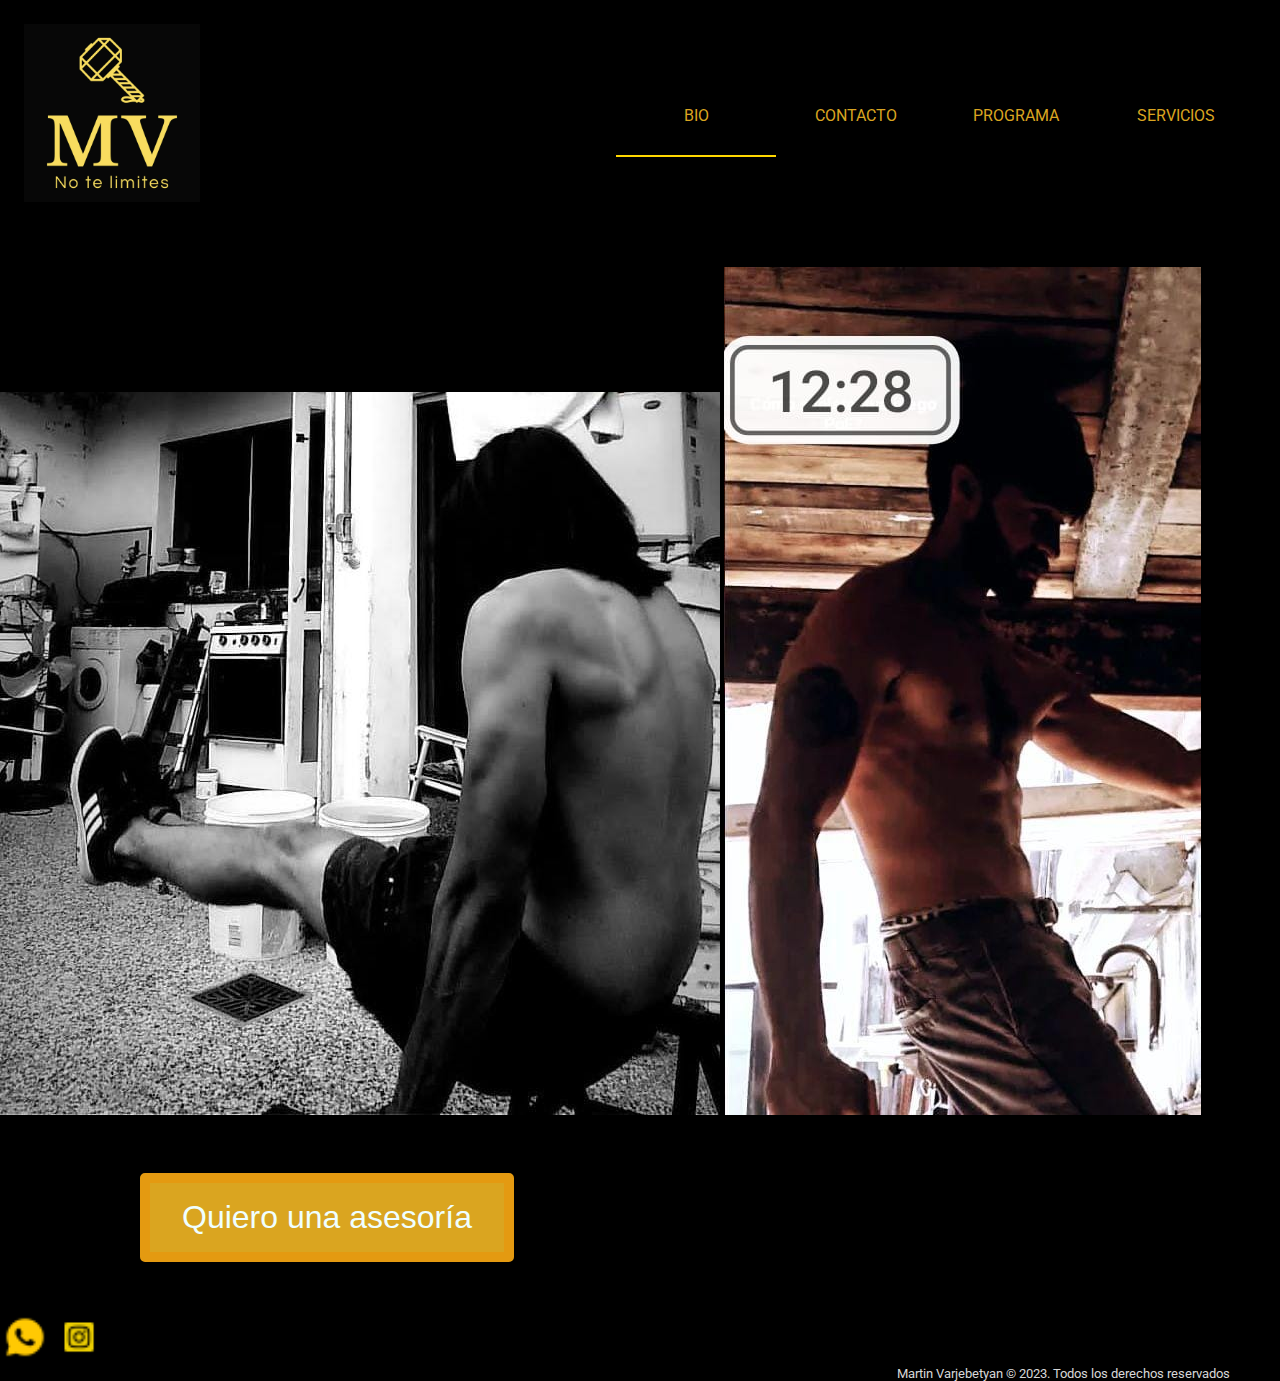
==== pages/bio.html @ bbb22db9 "1erCommit" ====
<!DOCTYPE html>
<html lang="en">
<head>
    <meta charset="UTF-8">
    <meta http-equiv="X-UA-Compatible" content="IE=edge">
    <meta name="viewport" content="width=device-width, initial-scale=1.0">
    <meta name="description" content="Conoce mas sobre tu entrenados">
    <meta name="keywords" content=""SOBRE MI, CALISTENIA, GYM, NUTRISION, CALISTENIA EN CASA, PROGYM, SALUDABLE, FITNES, CALISTENIA PARA PRINCIPIANTES, ASESORIA> 
     <!-- Boostrap -->
     <link href="https://cdn.jsdelivr.net/npm/bootstrap@5.3.0-alpha1/dist/css/bootstrap.min.css" rel="stylesheet" integrity="sha384-GLhlTQ8iRABdZLl6O3oVMWSktQOp6b7In1Zl3/Jr59b6EGGoI1aFkw7cmDA6j6gD" crossorigin="anonymous">
     <script src="https://cdn.jsdelivr.net/npm/bootstrap@5.3.0-alpha1/dist/js/bootstrap.bundle.min.js" integrity="sha384-w76AqPfDkMBDXo30jS1Sgez6pr3x5MlQ1ZAGC+nuZB+EYdgRZgiwxhTBTkF7CXvN" crossorigin="anonymous"></script>
     <!-- css -->
    <link rel="stylesheet" href="../css/style.css">
    <title>MV-Bio</title>
</head>
<body>
    <header class="cabeza">
        <nav class="navbar container">
            <a href="../index.html" class="nav-link"><img src="../assets/iconos/94781c301a0d70f829aa824926fd6fbb.png" alt="logo"></a>
            <ul class="nav-list">
                <li class="nav-item">
                    <a href="bio.html" class="nav-link">Bio</a>
                </li>
                <li class="nav-item">
                    <a href="contacto.html" class="nav-link">Contacto</a>
                </li>
                <li class="nav-item">
                    <a href="programa.html" class="nav-link">Programa</a>
                </li>
                <li class="nav-item">
                    <a href="servicios.html" class="nav-link">Servicios</a>
                </li>
                <div class="active"></div>
            </ul>
        </nav>
    </header>

    <!-- main-grid y aplicacion de bootstrap-->
    <section>
        <div class="container px-4 text-center">
            <div>
                <h1 id="espacio4" class="h4 pb-2 mb-4 text-warning border-bottom border-warning">Que entrenar no sea un hobby</h1>
            </div>  
            <div class="row gx-5"> 
                <div class="col">
                    <img src="../assets/WhatsApp Image 2023-02-11 at 12.31.41.jpeg " id="espacio5" class="img-fluid img-thumbnail">
                    <img src="../assets/WhatsApp Image 2023-02-11 at 12.30.23.jpeg " id="espacio5" class="img-fluid img-thumbnail">
                </div> 
            </div>    

            <div class="row gx-5">
                <div class="col">
                    <h4 class="p-3 text-warning">Siempre me gusto entrenar pero nunca me lo llegue a tomar enserio, hasta que conocí a la calistenia y encontré el potencial que puede llegar a tener mi cuerpo. Con exigencia y perseverancia, logre dominarme y llegar a mis objetivos; de esta manera no solo vas a cambiar físicamente sino de manera mental logrando una cantidad importante de metas impuesta por uno mismo.</h4>
                </div>   
            </div>   
        </div>    
    </section>  

    <footer>   
        <div class="footer">
            <button class="btn"> <a class="bt" href="programa.html">Quiero una asesoría</a></button>
        
            <div class="iconos">
                <a href="https://web.whatsapp.com/" target="_blank"><img src="../assets/iconos/icons8-whatsapp-24.png" width="50" alt="Logo de WhatsApp"></a>      
                <a href="https://www.instagram.com/" target="_blank"><img src="../assets/iconos/icons8-instagram-logo-24.png" width="50" alt="Logo de instagram"></a>
            </div>
 
            <p class="copyrigth"> Martin Varjebetyan © 2023. Todos los derechos reservados</p>
        </div>
    </div>
    </footer> 
    
</body>
</html>
---- css/style.css ----
@charset "UTF-8";
@import url("https://fonts.googleapis.com/css2?family=Amatic+SC:wght@700&family=Roboto:wght@500&display=swap");
.navbar {
  display: flex;
  align-items: center;
  justify-content: space-between;
  padding-block: 1.5rem;
}
.navbar .nav-list {
  position: relative;
  display: flex;
  list-style: none;
}
.navbar .nav-list .nav-item {
  min-width: 10rem;
  text-align: center;
  padding-block: 1rem;
}
.navbar .nav-list .nav-item .nav-link {
  font-family: "Roboto", sans-serif;
  text-transform: uppercase;
  color: goldenrod;
  text-decoration: none;
  cursor: pointer;
}

.nav-item:nth-child(2):hover ~ .active {
  transform: translateX(10rem);
}

.nav-item:nth-child(3):hover ~ .active {
  transform: translateX(20rem);
}

.nav-item:nth-child(4):hover ~ .active {
  transform: translateX(30rem);
}

@media (max-width: 768px) {
  .navbar {
    flex-direction: column;
    align-items: stretch;
  }
}

@media (max-width: 768px) {
  .nav-list {
    flex-direction: column;
  }
}

@media (max-width: 768px) {
  .nav-item {
    width: 100%;
  }
}

@media (max-width: 768px) {
  .nav-link {
    padding: 0.5rem;
  }
}

@media (max-width: 768px) {
  .active {
    display: none;
  }
}

.contenedor {
  display: grid;
  grid-template-columns: 1.2fr 0.8fr;
  grid-template-rows: 3fr 0.5fr;
  grid-auto-columns: 1fr;
  gap: 8px 0px;
  grid-auto-flow: row;
  justify-content: space-between;
  align-content: space-around;
  justify-items: auto;
  align-items: center;
  grid-template-areas: "imagen-main texto" "footer footer";
}
.contenedor .footer {
  display: grid;
  grid-template-columns: 1fr 1fr 1fr;
  grid-template-rows: 1fr 1fr 1fr;
  gap: 0px 0px;
  grid-auto-flow: row;
  grid-template-areas: ". . iconos" ". . iconos" ". . iconos";
  grid-area: footer;
  text-align: center;
}
.contenedor .footer .iconos {
  grid-area: iconos;
  text-align: end;
  justify-content: space-between;
}
.contenedor .footer .imagen-main {
  grid-area: imagen-main;
}
.contenedor .footer .texto {
  grid-area: texto;
  text-align: end;
}

.btn {
  font-size: 2rem;
  font-weight: 400;
  margin: 0px 140px 50px;
  padding: 0.5em 1em;
  background-color: goldenrod;
  border: 10px solid rgb(228, 154, 17);
  border-radius: 5px;
  transition: all 0.3s;
}
.btn:hover {
  transform: translateY(-10px);
  background-color: gold;
  color: beige;
}
.btn .bt {
  text-decoration: none;
  color: azure;
}
.btn .bt:hover {
  color: rgba(197, 155, 49, 0.973);
}

/*diseño para galeria de servicios.html*/
.seccion {
  display: flex;
  width: 600px;
  height: 430px;
  margin: 50px;
  margin-left: 25%;
}
.seccion .miimagen {
  width: 0px;
  flex-grow: 1;
  object-fit: cover;
  opacity: 0.8;
  transition: 0.5s ease;
}
.seccion .miimagen:hover {
  cursor: crosshair;
  width: 300px;
  opacity: 1;
  filter: contrast(120%);
}

* {
  margin: 0;
  padding: 0;
  box-sizing: border-box;
}

body {
  background-color: black;
}

.cabeza {
  background-color: black;
}
.cabeza .container {
  max-width: 98rem;
  margin-inline: auto;
  padding-inline: 1.5rem;
}
.cabeza .container .active {
  position: absolute;
  bottom: -1rem;
  height: 2px;
  width: 10rem;
  background-color: gold;
  transition: transform 0.25s;
}

.mitexto, .mitexto1 {
  color: goldenrod;
  font-family: "Roboto", sans-serif;
  text-align: justify;
  padding: 25px;
}

.parrafo, .copyrigth {
  font-family: "Roboto", sans-serif;
  color: #d7d7d7;
  font-size: 25px;
  padding-right: 50px;
}

.copyrigth {
  font-size: small;
  text-align: end;
}

@media (max-width: 768px) {
  .texto {
    margin-top: 100px;
    margin-left: 50px;
  }
}

@media (max-width: 768px) {
  .mitexto, .mitexto1 {
    font-size: 25px;
  }
}

@media (max-width: 768px) {
  .mitexto1 {
    font-size: 20px;
  }
}

@media (max-width: 768px) {
  .parrafo, .copyrigth {
    font-size: 15px;
  }
}

.maps, .boton-enviar {
  display: flex;
  flex-wrap: wrap;
  gap: 1rem;
  margin: 50px;
}

/*# sourceMappingURL=style.css.map */
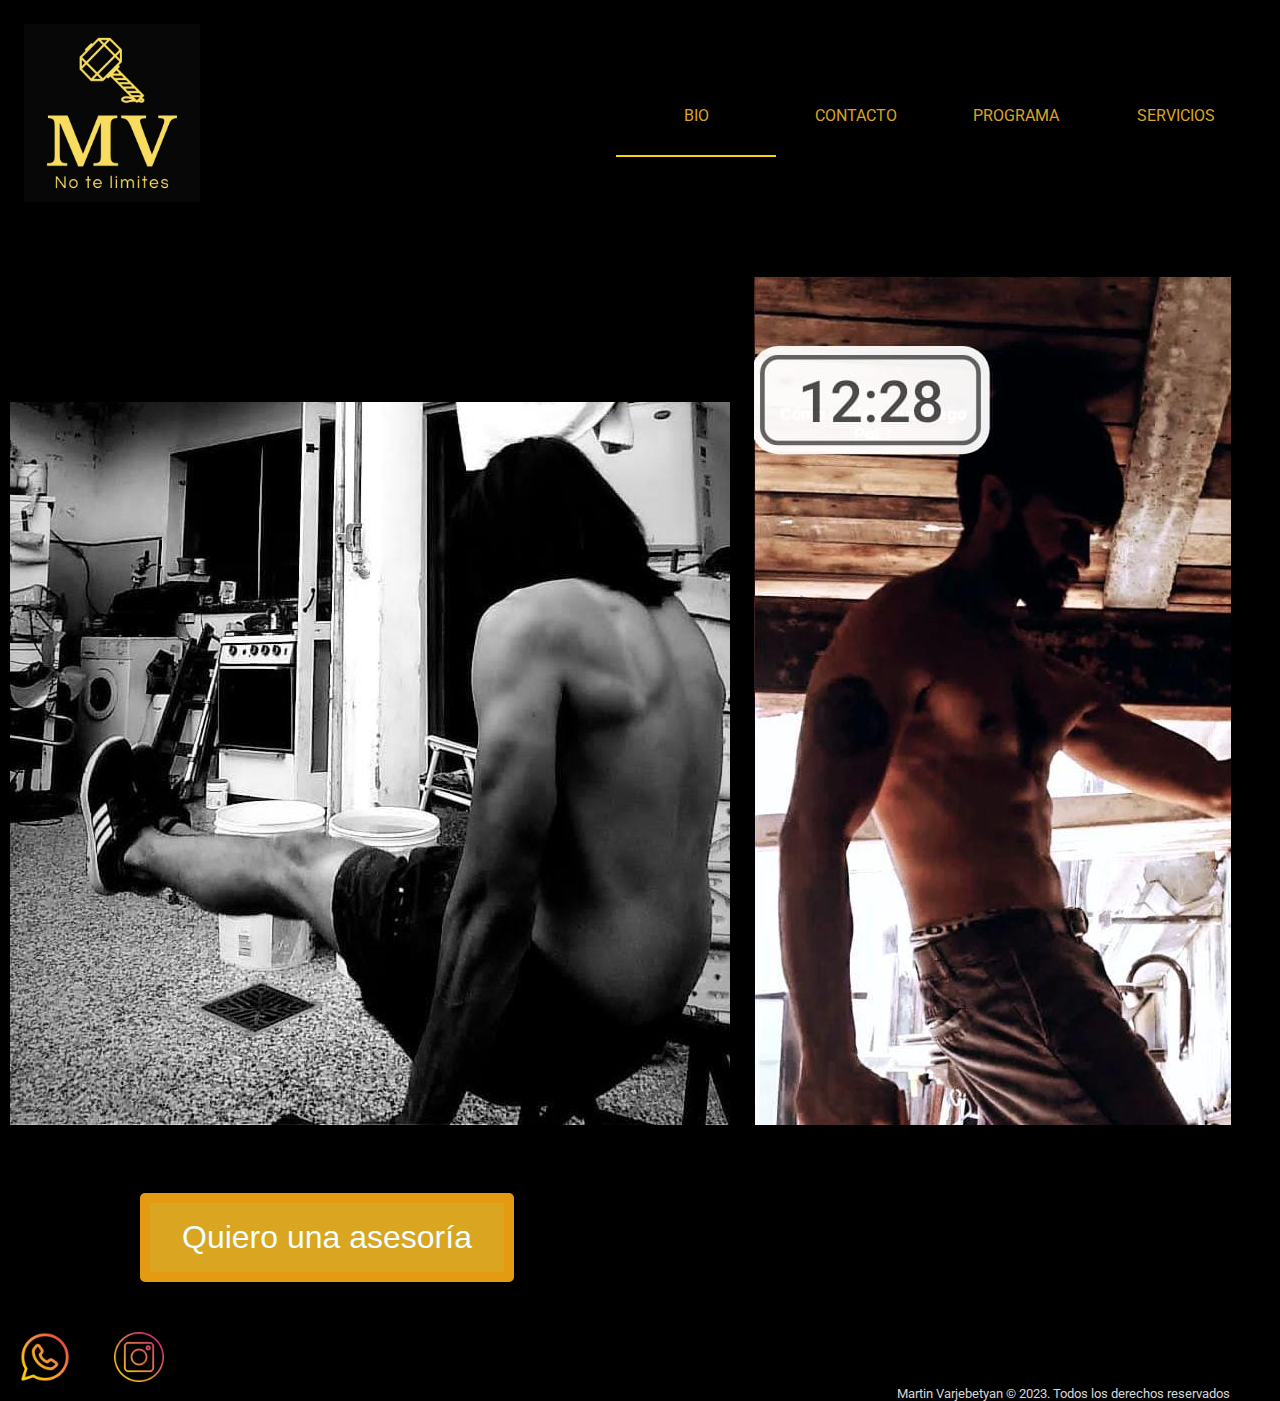
==== commit 92e46f64: "pre-entrega3 Martin Varjebetyan" ====
--- a/pages/bio.html
+++ b/pages/bio.html
@@ -39,12 +39,12 @@
     <section>
         <div class="container px-4 text-center">
             <div>
-                <h1 id="espacio4" class="h4 pb-2 mb-4 text-warning border-bottom border-warning">Que entrenar no sea un hobby</h1>
+                <h1 class="h4 pb-2 mb-4 text-warning border-bottom border-warning">Que entrenar no sea un hobby</h1>
             </div>  
             <div class="row gx-5"> 
                 <div class="col">
-                    <img src="../assets/WhatsApp Image 2023-02-11 at 12.31.41.jpeg " id="espacio5" class="img-fluid img-thumbnail">
-                    <img src="../assets/WhatsApp Image 2023-02-11 at 12.30.23.jpeg " id="espacio5" class="img-fluid img-thumbnail">
+                    <img src="../assets/WhatsApp Image 2023-02-11 at 12.31.41.jpeg " class="img-fluid img-thumbnail">
+                    <img src="../assets/WhatsApp Image 2023-02-11 at 12.30.23.jpeg " class="img-fluid img-thumbnail">
                 </div> 
             </div>    
 
@@ -61,8 +61,8 @@
             <button class="btn"> <a class="bt" href="programa.html">Quiero una asesoría</a></button>
         
             <div class="iconos">
-                <a href="https://web.whatsapp.com/" target="_blank"><img src="../assets/iconos/icons8-whatsapp-24.png" width="50" alt="Logo de WhatsApp"></a>      
-                <a href="https://www.instagram.com/" target="_blank"><img src="../assets/iconos/icons8-instagram-logo-24.png" width="50" alt="Logo de instagram"></a>
+                <a href="https://web.whatsapp.com/" class="icono1" target="_blank"><img src="../assets/iconos/whatsapp.png" width="50" alt="Logo de WhatsApp"></a>      
+                <a href="https://www.instagram.com/" class="icono1" target="_blank"><img src="../assets/iconos/instagram.png" width="50" alt="Logo de instagram"></a>
             </div>
  
             <p class="copyrigth"> Martin Varjebetyan © 2023. Todos los derechos reservados</p>
--- a/css/style.css
+++ b/css/style.css
@@ -34,6 +34,36 @@
 
 .nav-item:nth-child(4):hover ~ .active {
   transform: translateX(30rem);
+}
+
+/* Estilos para el botón de hamburguesa */
+.menu-icon {
+  font-size: 1.5rem;
+  cursor: pointer;
+  display: none;
+}
+
+#menu-toggle {
+  display: none;
+}
+
+/* Ocultar la lista de navegación por defecto */
+.nav-list {
+  display: none;
+}
+
+/* Mostrar la lista de navegación al hacer clic en el botón de hamburguesa */
+#menu-toggle:checked ~ .nav-list {
+  display: flex;
+  flex-direction: column;
+  position: absolute;
+  top: 100%;
+  left: 0;
+  width: 100%;
+  padding-block: 1rem;
+  background-color: white;
+  box-shadow: 0 0.25rem 0.5rem rgba(0, 0, 0, 0.2);
+  z-index: 1;
 }
 
 @media (max-width: 768px) {
@@ -94,6 +124,8 @@
   grid-area: iconos;
   text-align: end;
   justify-content: space-between;
+  margin: 10px;
+  padding: 10px;
 }
 .contenedor .footer .imagen-main {
   grid-area: imagen-main;
@@ -126,13 +158,24 @@
   color: rgba(197, 155, 49, 0.973);
 }
 
+.img-fluid, .icono1 {
+  margin: 10px;
+}
+
+.input-group {
+  padding: 10px;
+}
+
+.icono1 {
+  padding: 10px;
+}
+
 /*diseño para galeria de servicios.html*/
 .seccion {
-  display: flex;
-  width: 600px;
-  height: 430px;
-  margin: 50px;
-  margin-left: 25%;
+  border: 3px solid goldenrod;
+  display: flex;
+  justify-content: center;
+  flex-wrap: wrap;
 }
 .seccion .miimagen {
   width: 0px;
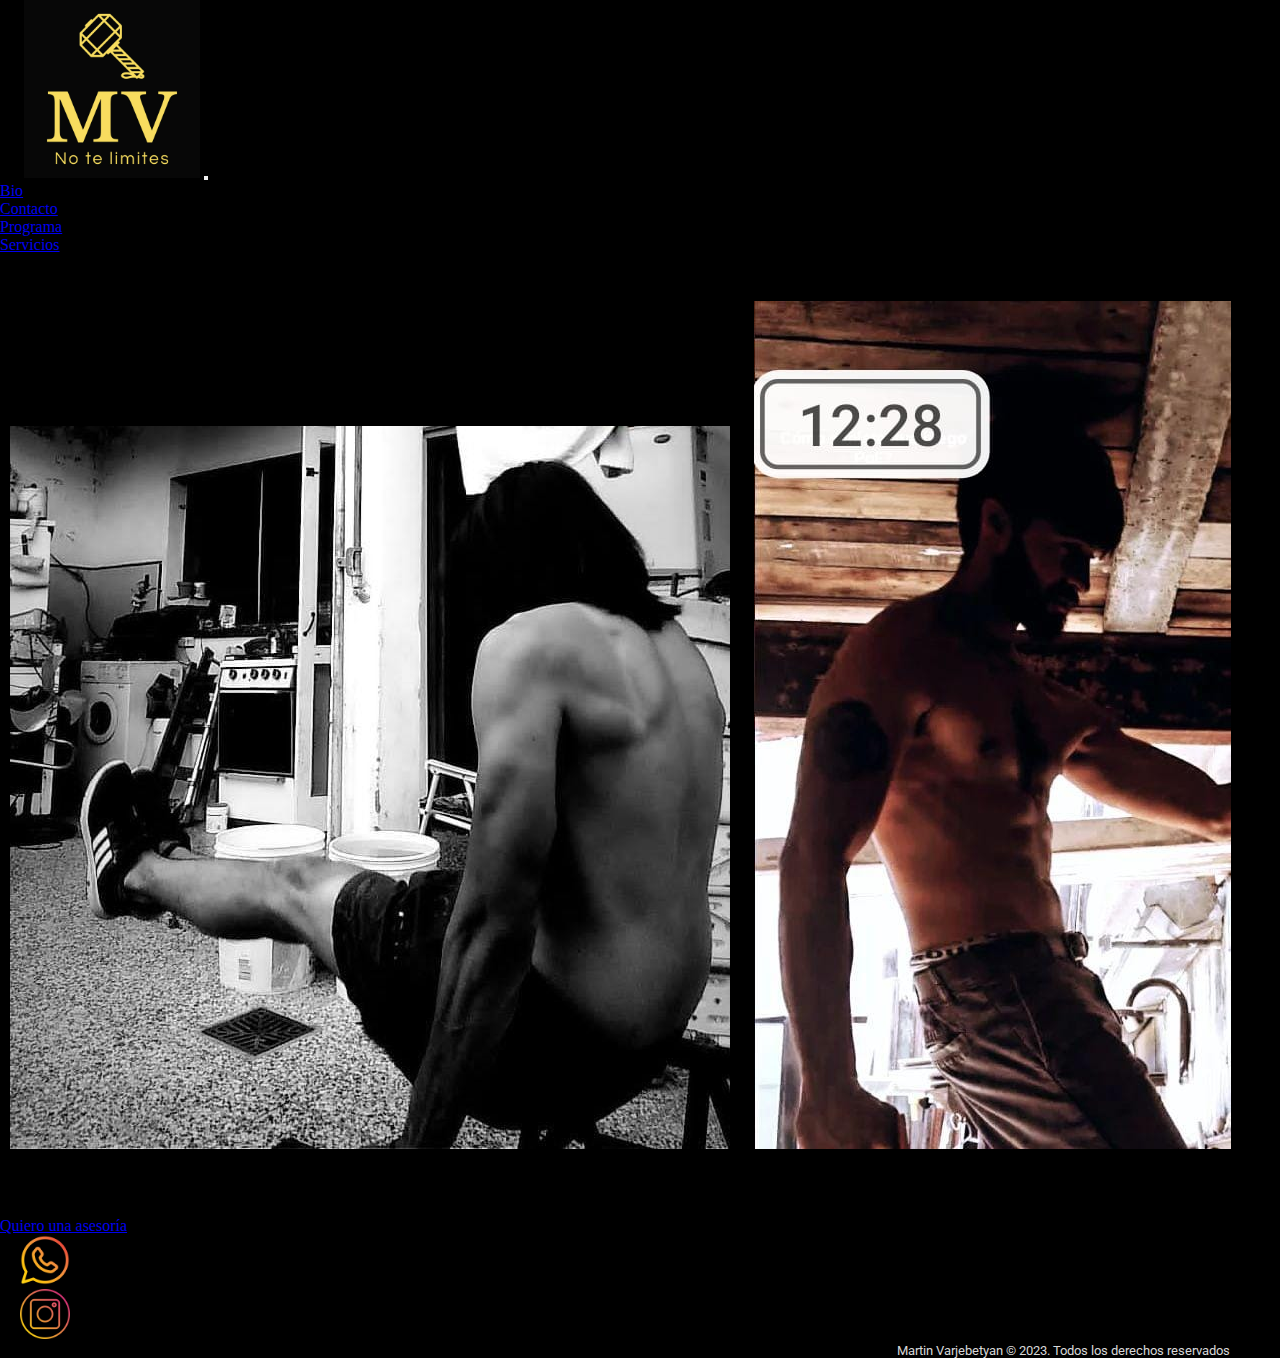
==== commit e80cc526: "3ra Pre-Entreha Martin Varjebetyan" ====
--- a/pages/bio.html
+++ b/pages/bio.html
@@ -15,23 +15,29 @@
 </head>
 <body>
     <header class="cabeza">
-        <nav class="navbar container">
-            <a href="../index.html" class="nav-link"><img src="../assets/iconos/94781c301a0d70f829aa824926fd6fbb.png" alt="logo"></a>
-            <ul class="nav-list">
-                <li class="nav-item">
-                    <a href="bio.html" class="nav-link">Bio</a>
-                </li>
-                <li class="nav-item">
-                    <a href="contacto.html" class="nav-link">Contacto</a>
-                </li>
-                <li class="nav-item">
-                    <a href="programa.html" class="nav-link">Programa</a>
-                </li>
-                <li class="nav-item">
-                    <a href="servicios.html" class="nav-link">Servicios</a>
-                </li>
-                <div class="active"></div>
-            </ul>
+        <nav class="navbar navbar-expand-lg">
+            <div class="container p-3 mb-2">
+                <a href="../index.html" class="nav-link btn btn-warning"><img src="../assets/iconos/94781c301a0d70f829aa824926fd6fbb.png" alt="logo"></a>
+                <button class="navbar-toggler btn btn-warning" type="button" data-bs-toggle="collapse" data-bs-target="#navbarNav" aria-controls="navbarNav" aria-expanded="false" aria-label="Toggle navigation">
+                    <span class="navbar-toggler-icon btn btn-warning"></span>
+                </button>
+            </div>
+            <div class="collapse navbar-collapse" id="navbarNav">  
+                <ul class="navbar-nav">
+                    <li class="nav-item btn btn-warning">
+                        <a href="bio.html" class="nav-link">Bio</a>
+                    </li>
+                    <li class="nav-item btn btn-warning">
+                        <a href="contacto.html" class="nav-link">Contacto</a>
+                    </li>
+                    <li class="nav-item btn btn-warning">
+                        <a href="programa.html" class="nav-link">Programa</a>
+                    </li>
+                    <li class="nav-item btn btn-warning">
+                        <a href="servicios.html" class="nav-link">Servicios</a>
+                    </li>
+                </ul> 
+            </div>      
         </nav>
     </header>
 
@@ -58,11 +64,20 @@
 
     <footer>   
         <div class="footer">
-            <button class="btn"> <a class="bt" href="programa.html">Quiero una asesoría</a></button>
-        
-            <div class="iconos">
-                <a href="https://web.whatsapp.com/" class="icono1" target="_blank"><img src="../assets/iconos/whatsapp.png" width="50" alt="Logo de WhatsApp"></a>      
-                <a href="https://www.instagram.com/" class="icono1" target="_blank"><img src="../assets/iconos/instagram.png" width="50" alt="Logo de instagram"></a>
+            <div class="container text-center">
+                <a href="programa.html" role="button">
+                    <span class="btn btn-warning">Quiero una asesoría</span>
+                </a>
+            </div>
+            <div class="iconos container text-center">
+                <div class="row">  
+                    <div class="col"> 
+                        <a href="https://web.whatsapp.com/" class="icono1" target="_blank"><img src="../assets/iconos/whatsapp.png" width="50" alt="Logo de WhatsApp"></a>    
+                    </div> 
+                    <div class="col"> 
+                        <a href="https://www.instagram.com/" class="icono1" target="_blank"><img src="../assets/iconos/instagram.png" width="50" alt="Logo de instagram"></a>
+                    </div> 
+                </div>     
             </div>
  
             <p class="copyrigth"> Martin Varjebetyan © 2023. Todos los derechos reservados</p>
--- a/css/style.css
+++ b/css/style.css
@@ -1,102 +1,5 @@
 @charset "UTF-8";
 @import url("https://fonts.googleapis.com/css2?family=Amatic+SC:wght@700&family=Roboto:wght@500&display=swap");
-.navbar {
-  display: flex;
-  align-items: center;
-  justify-content: space-between;
-  padding-block: 1.5rem;
-}
-.navbar .nav-list {
-  position: relative;
-  display: flex;
-  list-style: none;
-}
-.navbar .nav-list .nav-item {
-  min-width: 10rem;
-  text-align: center;
-  padding-block: 1rem;
-}
-.navbar .nav-list .nav-item .nav-link {
-  font-family: "Roboto", sans-serif;
-  text-transform: uppercase;
-  color: goldenrod;
-  text-decoration: none;
-  cursor: pointer;
-}
-
-.nav-item:nth-child(2):hover ~ .active {
-  transform: translateX(10rem);
-}
-
-.nav-item:nth-child(3):hover ~ .active {
-  transform: translateX(20rem);
-}
-
-.nav-item:nth-child(4):hover ~ .active {
-  transform: translateX(30rem);
-}
-
-/* Estilos para el botón de hamburguesa */
-.menu-icon {
-  font-size: 1.5rem;
-  cursor: pointer;
-  display: none;
-}
-
-#menu-toggle {
-  display: none;
-}
-
-/* Ocultar la lista de navegación por defecto */
-.nav-list {
-  display: none;
-}
-
-/* Mostrar la lista de navegación al hacer clic en el botón de hamburguesa */
-#menu-toggle:checked ~ .nav-list {
-  display: flex;
-  flex-direction: column;
-  position: absolute;
-  top: 100%;
-  left: 0;
-  width: 100%;
-  padding-block: 1rem;
-  background-color: white;
-  box-shadow: 0 0.25rem 0.5rem rgba(0, 0, 0, 0.2);
-  z-index: 1;
-}
-
-@media (max-width: 768px) {
-  .navbar {
-    flex-direction: column;
-    align-items: stretch;
-  }
-}
-
-@media (max-width: 768px) {
-  .nav-list {
-    flex-direction: column;
-  }
-}
-
-@media (max-width: 768px) {
-  .nav-item {
-    width: 100%;
-  }
-}
-
-@media (max-width: 768px) {
-  .nav-link {
-    padding: 0.5rem;
-  }
-}
-
-@media (max-width: 768px) {
-  .active {
-    display: none;
-  }
-}
-
 .contenedor {
   display: grid;
   grid-template-columns: 1.2fr 0.8fr;
@@ -133,29 +36,6 @@
 .contenedor .footer .texto {
   grid-area: texto;
   text-align: end;
-}
-
-.btn {
-  font-size: 2rem;
-  font-weight: 400;
-  margin: 0px 140px 50px;
-  padding: 0.5em 1em;
-  background-color: goldenrod;
-  border: 10px solid rgb(228, 154, 17);
-  border-radius: 5px;
-  transition: all 0.3s;
-}
-.btn:hover {
-  transform: translateY(-10px);
-  background-color: gold;
-  color: beige;
-}
-.btn .bt {
-  text-decoration: none;
-  color: azure;
-}
-.btn .bt:hover {
-  color: rgba(197, 155, 49, 0.973);
 }
 
 .img-fluid, .icono1 {
